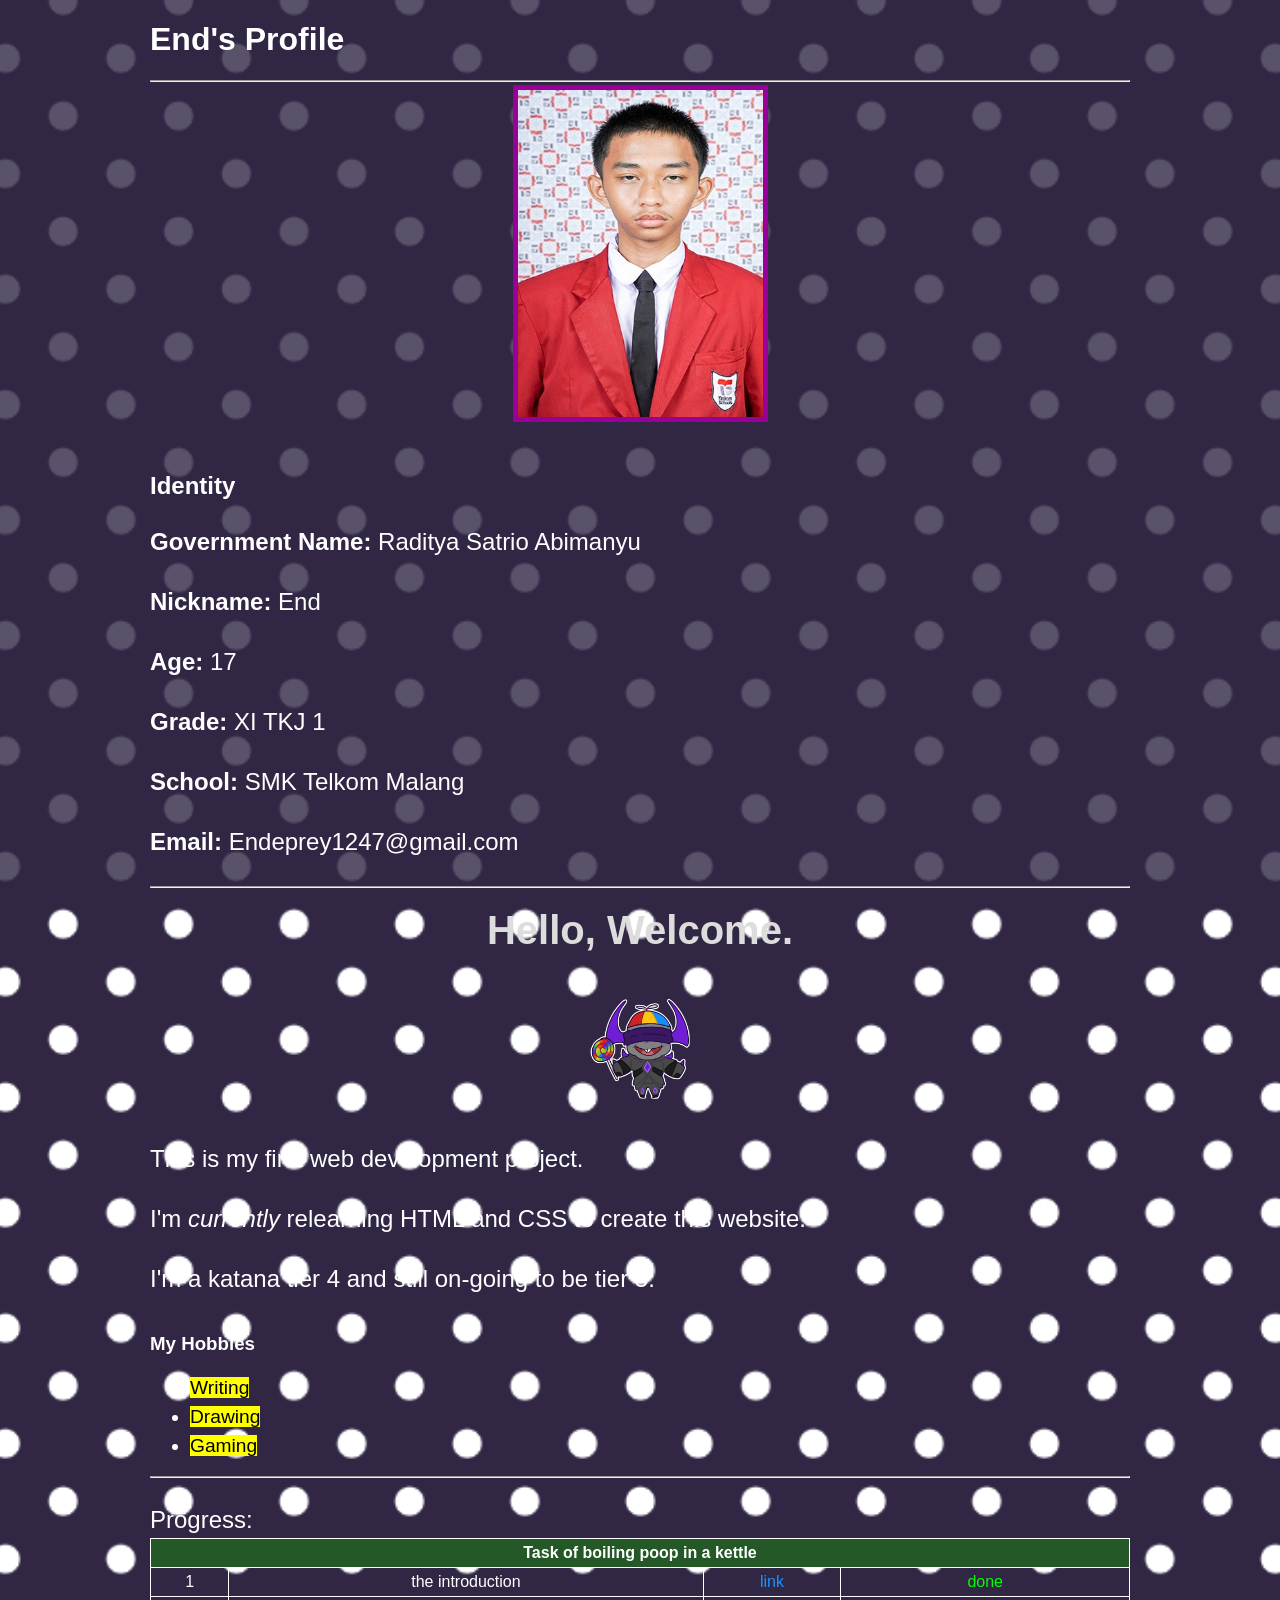
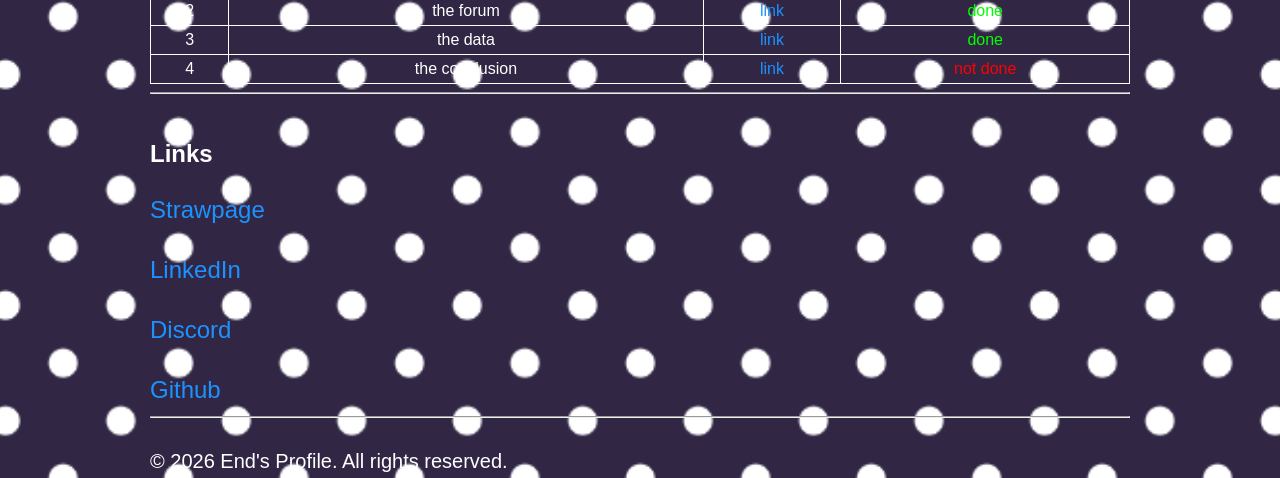
==== index.html @ 94b2f875 "modified:   form.html 	renamed:    Profile.png -> img/Profile.png 	renamed:    Sticker_melushay_Stup" ====
<!DOCTYPE html>
<html lang="en">
    <head>
        <meta charset="UTF-8">
        <meta name="viewport" content="width=device-width, initial-scale=1.0">
        <link rel="icon" href="Thieves_Den.ico" type="image/x-icon">
        <link rel="stylesheet" href="stylesheet.css">
        <title>Profile - End</title>
    </head>

    <body>
       <h1 class="main-title">End's Profile</h1>
        <hr>

        <!--photo (Display)-->
        <div>
            <img
            src=img/Profile.png
            alt="End's Profile Picture"
            id="pic"
            width="100px"
            
            >            
        </div>
        <br>
        <br>
        <!--Identity-->
        <h2 class="sub-title">Identity</h2>
        <p><strong>Government Name:</strong> Raditya Satrio Abimanyu</p>
        <p><strong>Nickname:</strong> End</p>
        <p><strong>Age:</strong> 17</p>
        <p><strong>Grade:</strong> XI TKJ 1</p>
        <p><strong>School:</strong> SMK Telkom Malang</p>
        <p><strong>Email:</strong> Endeprey1247@gmail.com</p>

        <br>
        <hr>
        <h1 id="main-title">Hello, Welcome.</h1>
        <br>
        <!-- a custom image -->
        <img src=img/Sticker_melushay_Stupidhammer.png alt="Chudhammer" style="display: block; margin: 0 auto; width: 100px; height: auto;">
        <br/>
        <p>This is my first web development project.</p>
        <p>I'm <em>currently</em> relearning HTML and CSS to create this website.</p>
        <p>I'm a katana tier 4 and still on-going to be tier 5.</p>
        <br/>
        <h3>My Hobbies</h3>
        <ul>
            <li><mark>Writing</mark></li>
            <li><mark>Drawing</mark></li>
            <li><mark>Gaming</mark></li>
        </ul>

        <hr>
        <p>Progress: </p>
        <table width="100%">
            <tr>
                <th colspan="4">Task of boiling poop in a kettle</th>
            </tr>
            <tr>
                <td>1</td>
                <td>the introduction</td>
                <td><a href="index.html" target="_blank">link</a></td>
                <td style="color: #0f0;">done</td>
            </tr>
            <tr>
                <td>2</td>
                <td>the forum</td>
                <td><a href="e2.html" target="_blank">link</a></td>
                <td style="color: #0f0;">done</td>
            </tr>
            <tr>
                <td>3</td>
                <td>the data</td>
                <td><a href="e3.html" target="_blank">link</a></td>
                <td style="color: #0f0;">done</td>
            </tr>
            <tr>
                <td>4</td>
                <td>the conclusion</td>
                <td><a href="form.html" target="_blank">link</a></td>
                <td style="color: #f00;">not done</td>
        </table>
        <hr>
        
        <!-- Add more content here as needed -->
        <!-- link -->
        <br>
        <h2 class="sub-title">Links</h2>
        <p><a href="https://endeprey1247.straw.page" target="_blank">Strawpage</a></p>
        <p><a href="https://www.linkedin.com/in/raditya-abimanyu-60684a320/" target="_blank">LinkedIn</a></p>
        <p><a href="https://discord.com/users/538911162952056833" target="_blank">Discord</a></p>
        <p><a href="https://github.com/Endeprey1247" target="_blank">Github</a></p>

        <!-- footer -->
        <hr>
        <footer>
            <p><small>&copy; 2026 End's Profile. All rights reserved.</small></p>
        </footer>
    </body>
</html>
---- stylesheet.css ----
:root {
    --primary-font-fam: "Gotham", Verdana, Arial, sans-serif;
    --prim-bg-color: #312745;
    --prim-bg-img: url(img/background.png);
}

body {
    font-family: var(--primary-font-fam);
    background-color: var(--prim-bg-color);
    background-image: var(--prim-bg-img);
    background-position: center;
    background-repeat: repeat;
    background-size: cover;
    color: #fff;

    margin-left: 50px;
    margin-right: 50px;
    padding-left: 100px;
    padding-right: 100px;
    margin-top: auto; margin-bottom: auto;
    padding-top: auto; padding-bottom: auto;
}

body::before {
    content: "";
    position: fixed;
    top: 0;
    left: 0;
    width: 100%;
    height: 100%;
    background-color: rgba(49, 39, 69, 0.8);
    z-index: -1;
}

a {
    color: rgb(29, 146, 255);
    text-decoration: none;
    transition: color 0.25s ease;
}

a:hover {
    color: rgb(25, 117, 203);
    text-decoration: underline;
    transition: color 0.25s ease;
}

a:active {
    color: rgb(20, 92, 160);
    text-decoration: underline;
    transition: color 0.25s ease;
}

a:visited {
    color: #808;
    text-decoration: none;
}

a:hover:visited {
    color: #909;
    text-decoration: underline;
}

a:active:visited {
    color: #707;
    text-decoration: underline;
}

p {
    font-size: 1.5em;
    line-height: 1.5;
    margin-bottom: auto;
}

li {
    font-size: 1.2em;
    line-height: 1.5;
    margin-bottom: auto;
}

#main-title {
    font-size: 2.5em;
    color: #ddd;
    text-align: center;
    margin-top: 20px;
}

#sub-title {
    font-size: 2em;
    color: #ddd;
    text-align: center;
    margin-top: 20px;
    text-shadow: 2px 2px 4px #000;
}

#pic {
    display: flex;
    flex-wrap: wrap;
    justify-content: left;
    margin-left: auto;
    margin-right: auto;
    height: auto;
    width: 25%;
    outline: 5px solid #909;
}

table, th, td {
    border: 1px solid #fff;
    border-collapse: collapse;
}

th, td {
    padding: 5px;
    text-align: center;
}

th {
    background-color: #255827;
}

form {
    
}
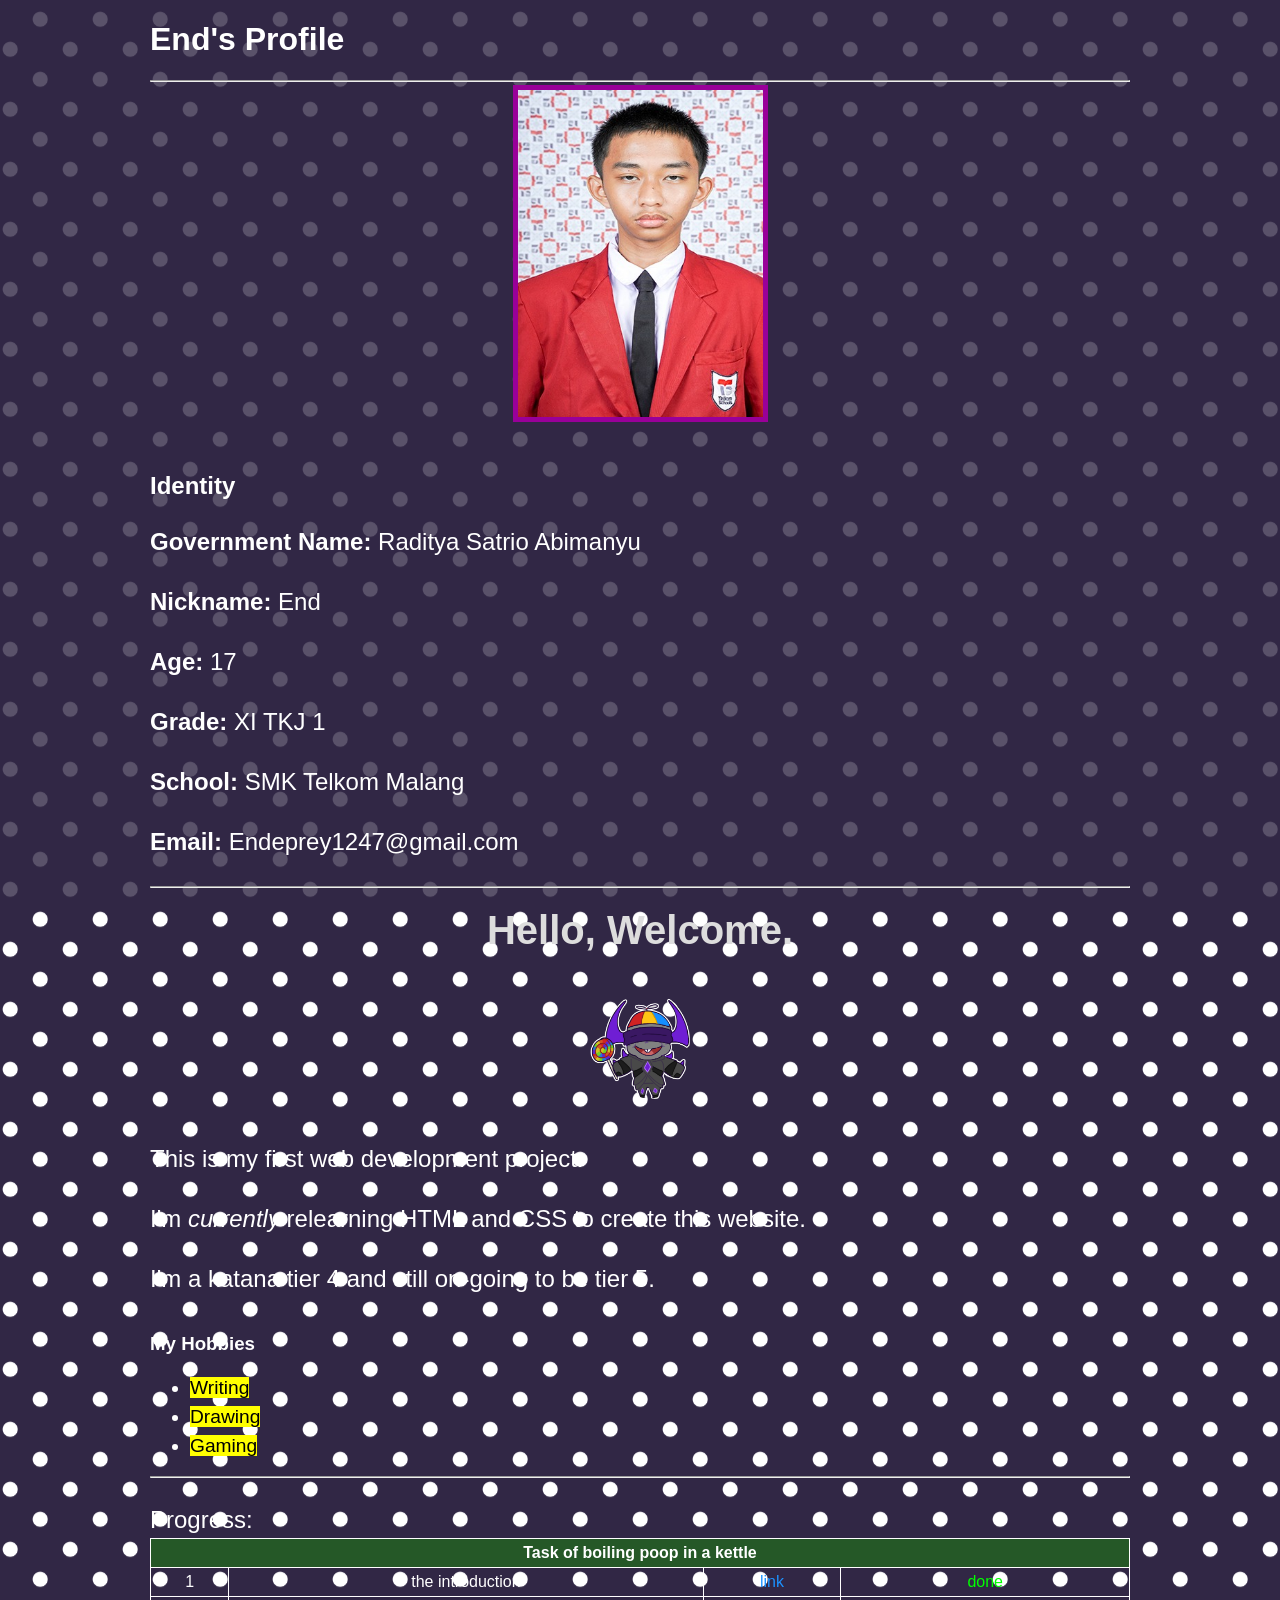
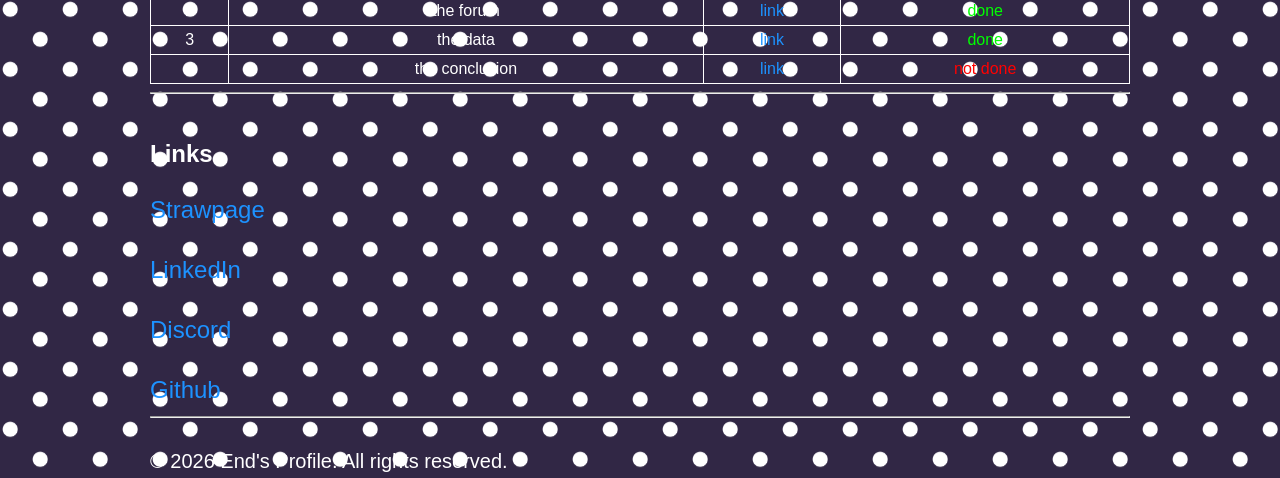
==== commit a4e80288: "modified:   index.html 	modified:   stylesheet.css" ====
--- a/index.html
+++ b/index.html
@@ -18,8 +18,8 @@
             src=img/Profile.png
             alt="End's Profile Picture"
             id="pic"
-            width="100px"
-            
+            width="25%"
+            height="25%"
             >            
         </div>
         <br>
--- a/stylesheet.css
+++ b/stylesheet.css
@@ -10,7 +10,6 @@
     background-image: var(--prim-bg-img);
     background-position: center;
     background-repeat: repeat;
-    background-size: cover;
     color: #fff;
 
     margin-left: 50px;
@@ -96,10 +95,7 @@
     display: flex;
     flex-wrap: wrap;
     justify-content: left;
-    margin-left: auto;
-    margin-right: auto;
-    height: auto;
-    width: 25%;
+    margin: auto;
     outline: 5px solid #909;
 }
 
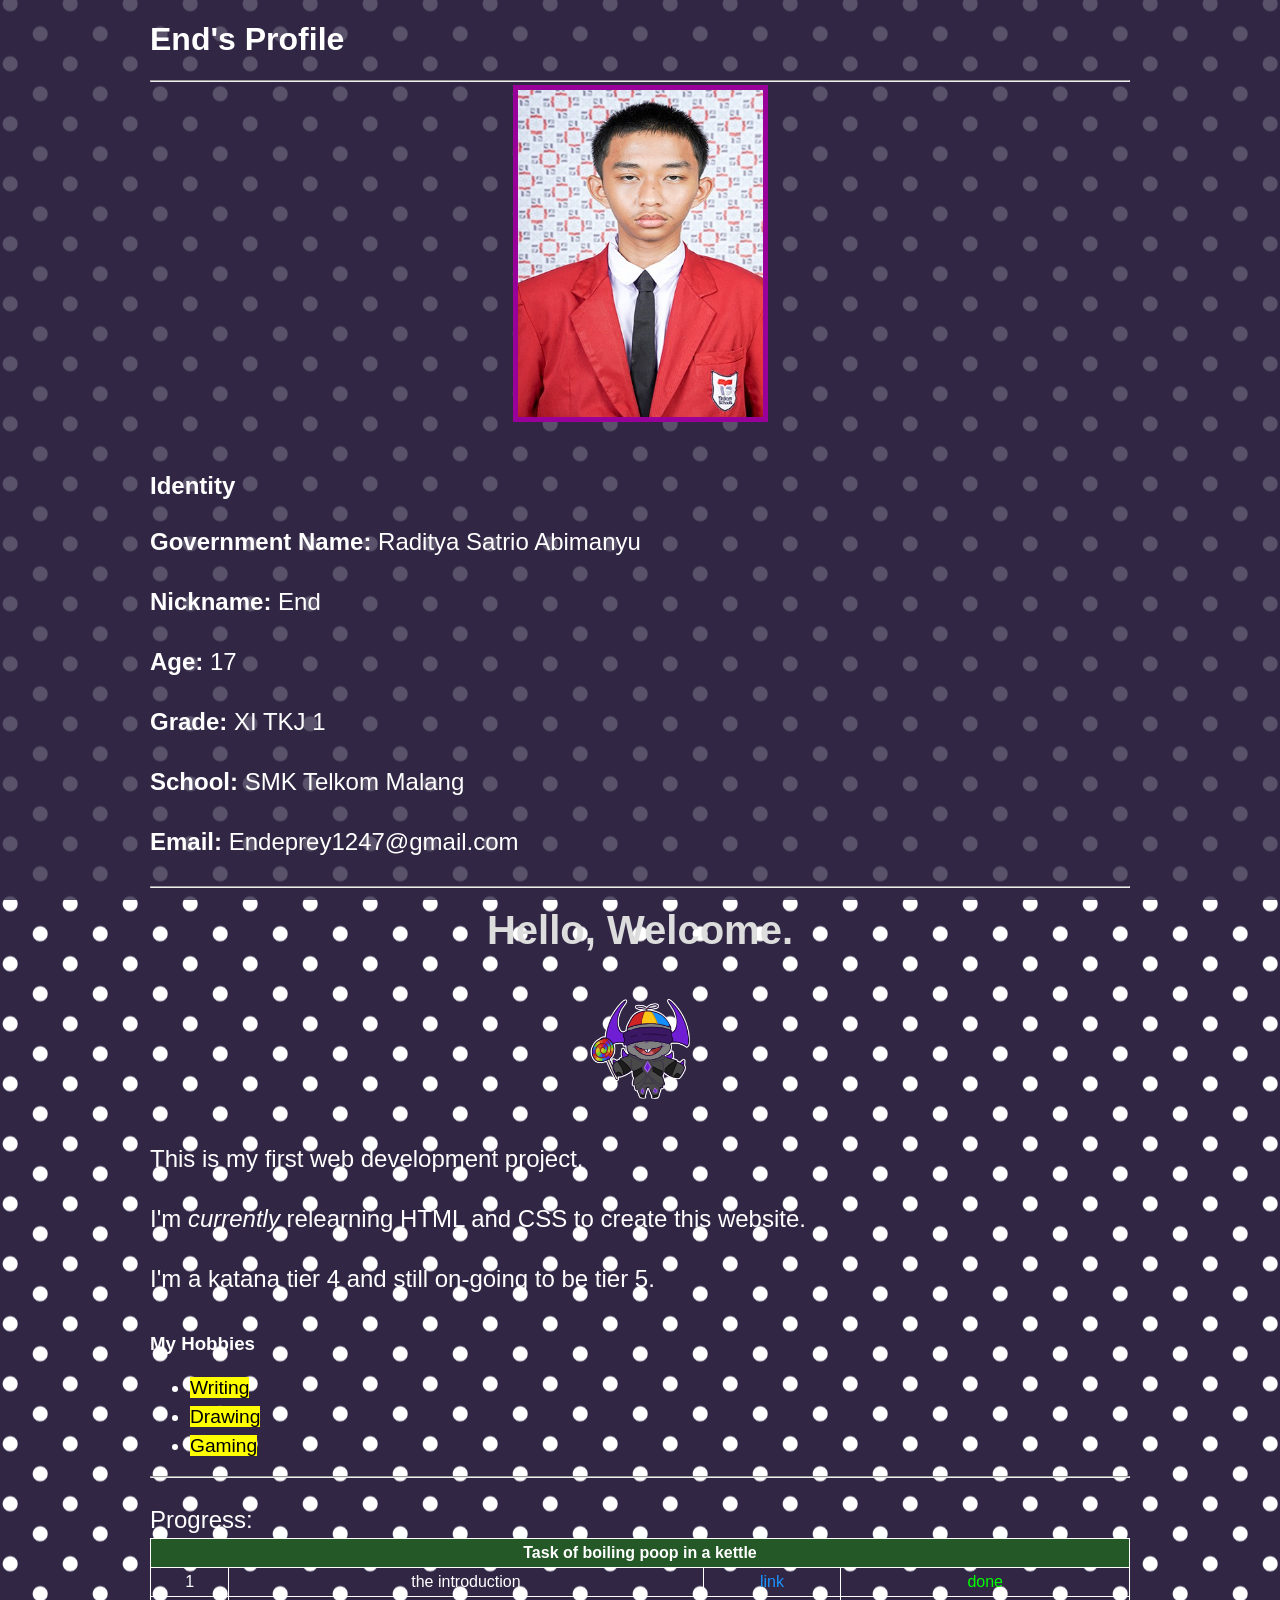
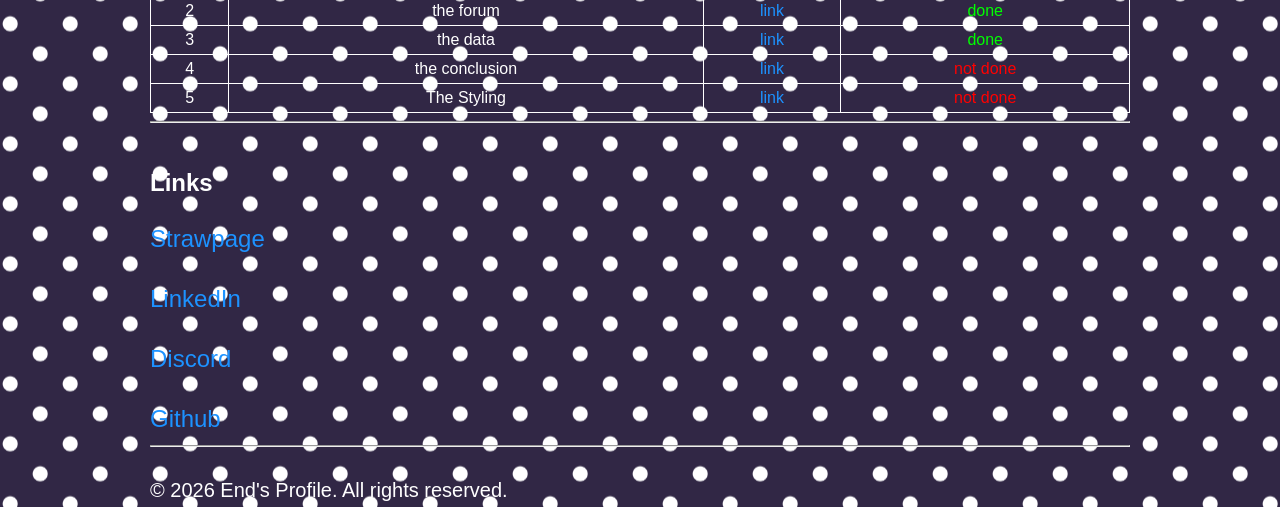
==== commit 3d35b915: "new file:   css/style1.css 	modified:   e2.html 	modified:   e3.html 	new file:   e4.html 	modified:" ====
--- a/index.html
+++ b/index.html
@@ -3,7 +3,7 @@
     <head>
         <meta charset="UTF-8">
         <meta name="viewport" content="width=device-width, initial-scale=1.0">
-        <link rel="icon" href="Thieves_Den.ico" type="image/x-icon">
+        <link rel="icon" href="miscellaneous/Thieves_Den.ico" type="image/x-icon">
         <link rel="stylesheet" href="stylesheet.css">
         <title>Profile - End</title>
     </head>
@@ -80,6 +80,12 @@
                 <td>the conclusion</td>
                 <td><a href="form.html" target="_blank">link</a></td>
                 <td style="color: #f00;">not done</td>
+            <tr>
+                <td>5</td>
+                <td>The Styling</td>
+                <td><a href="e4.html" target="_blank">link</a></td>
+                <td style="color: #f00;">not done</td>
+            </tr>
         </table>
         <hr>
         
--- a/stylesheet.css
+++ b/stylesheet.css
@@ -17,7 +17,6 @@
     padding-left: 100px;
     padding-right: 100px;
     margin-top: auto; margin-bottom: auto;
-    padding-top: auto; padding-bottom: auto;
 }
 
 body::before {
@@ -114,5 +113,24 @@
 }
 
 form {
-    
+    display: flex;
+    flex-wrap: wrap;
+    flex-direction: column;
+    align-content: center;
+    align-items: normal;
+}
+
+input:is([type='text'], [type="email"], [type='password'], [type='number']) {
+    padding: 5px;
+    border: 3px solid rgb(70, 37, 70);
+    border-radius: 7px;
+    font-family: var(--primary-font-fam);
+    width: 25%;
+    transition: background-color .2s ease-in-out;
+}
+
+input:is([type='text'], [type="email"], [type='password'], [type='number']):focus {
+    border: 3px solid rgb(104, 56, 104);
+    background-color: #ccc;
+    color: white;   
 }
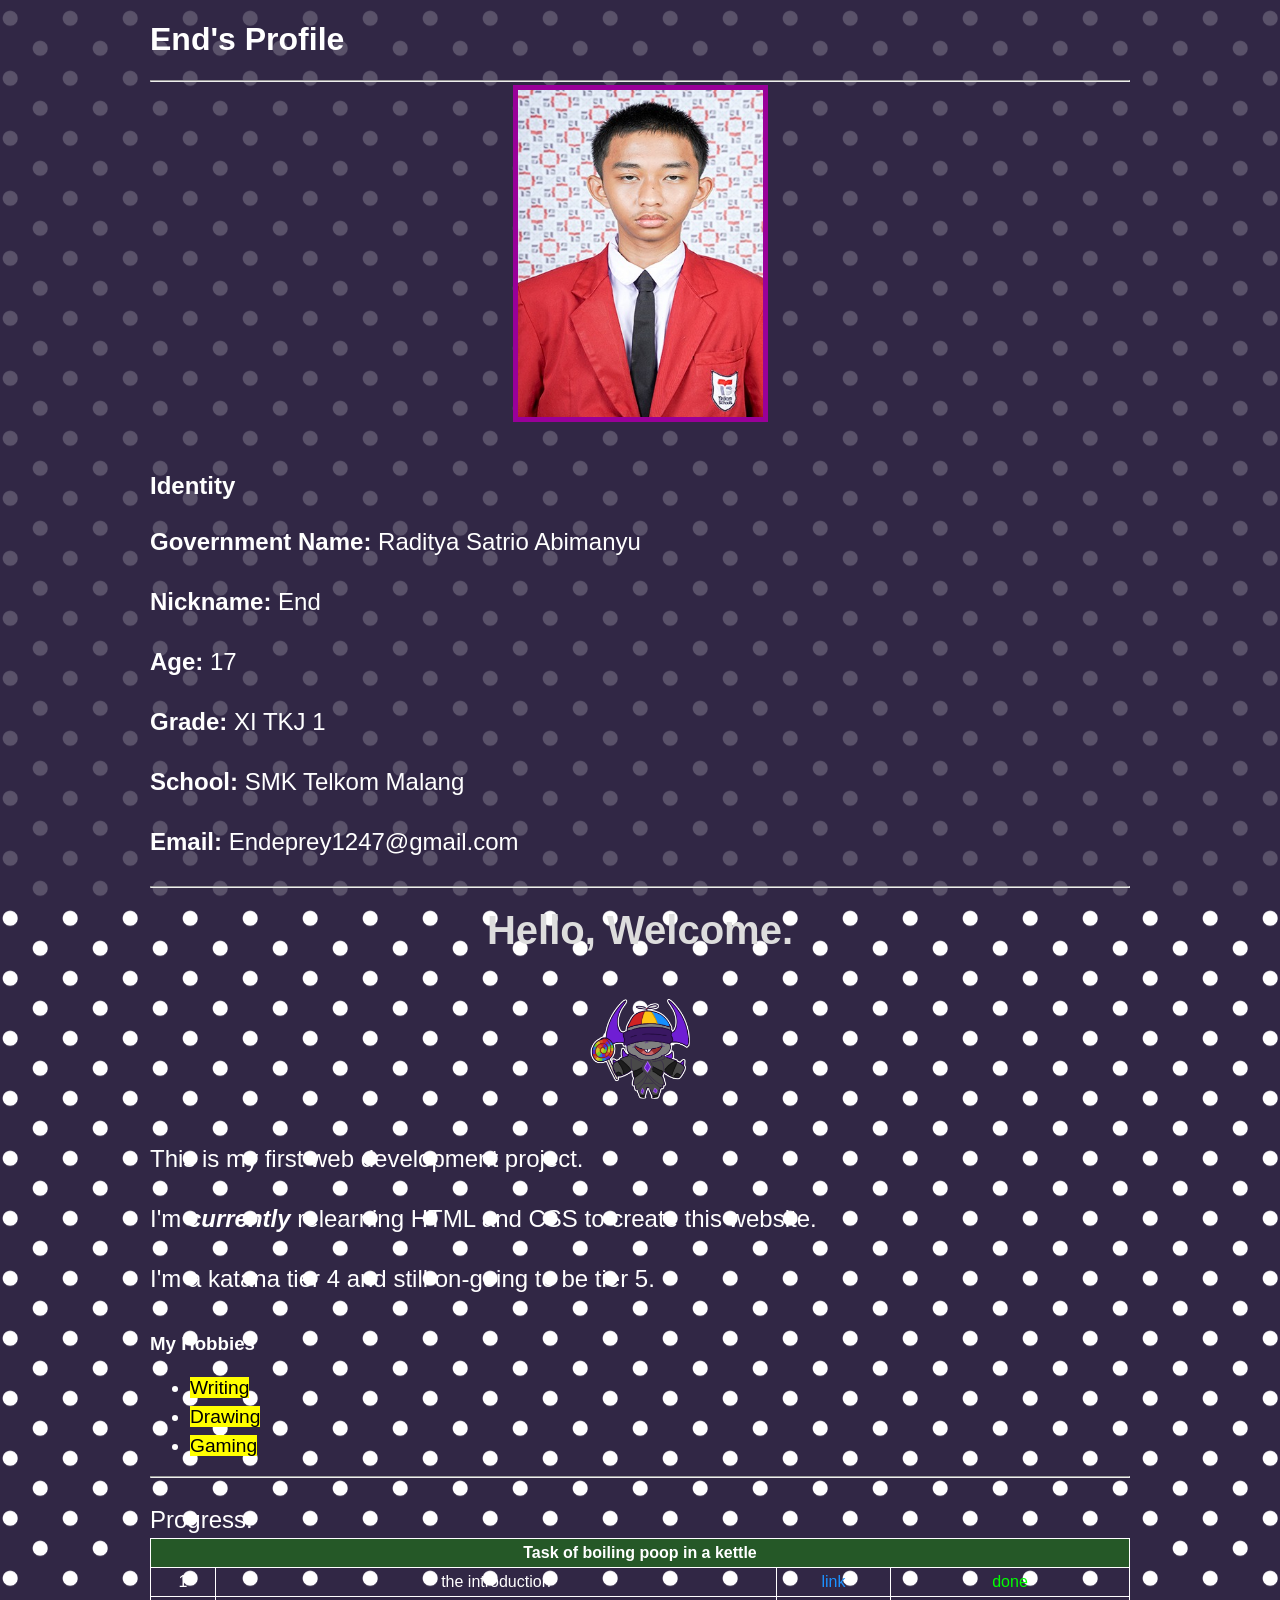
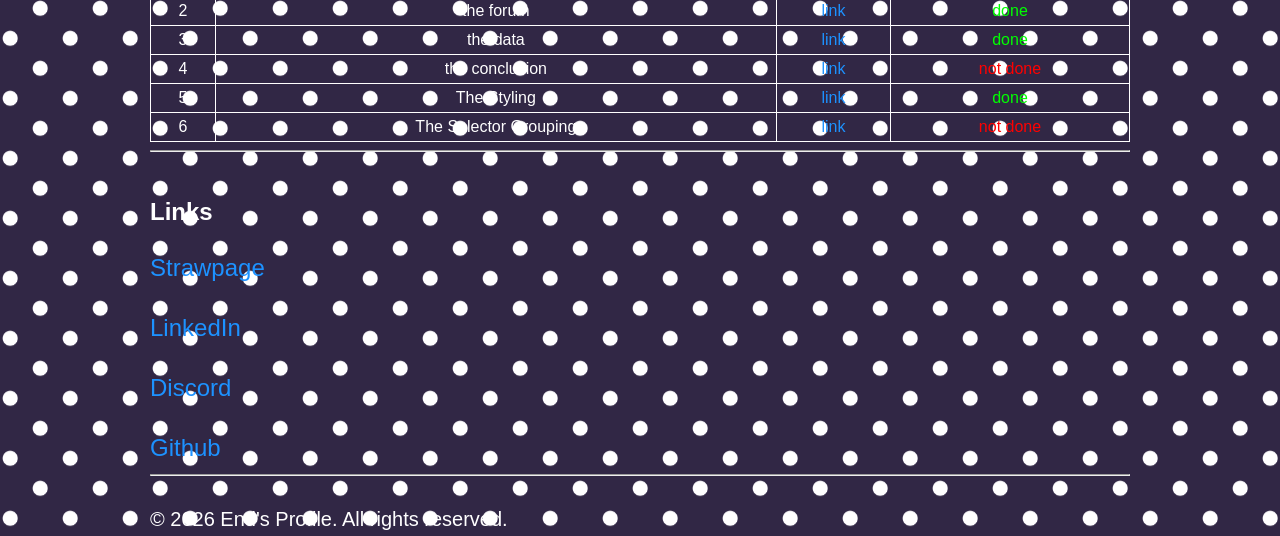
==== commit 5785b10c: "renamed:    stylesheet.css -> css/stylesheet.css 	renamed:    e2.html -> html/e2.html 	renamed:    e" ====
--- a/index.html
+++ b/index.html
@@ -4,7 +4,7 @@
         <meta charset="UTF-8">
         <meta name="viewport" content="width=device-width, initial-scale=1.0">
         <link rel="icon" href="miscellaneous/Thieves_Den.ico" type="image/x-icon">
-        <link rel="stylesheet" href="stylesheet.css">
+        <link rel="stylesheet" href="css/stylesheet.css">
         <title>Profile - End</title>
     </head>
 
@@ -66,24 +66,30 @@
             <tr>
                 <td>2</td>
                 <td>the forum</td>
-                <td><a href="e2.html" target="_blank">link</a></td>
+                <td><a href="html/e2.html" target="_blank">link</a></td>
                 <td style="color: #0f0;">done</td>
             </tr>
             <tr>
                 <td>3</td>
                 <td>the data</td>
-                <td><a href="e3.html" target="_blank">link</a></td>
+                <td><a href="/html/e3.html" target="_blank">link</a></td>
                 <td style="color: #0f0;">done</td>
             </tr>
             <tr>
                 <td>4</td>
                 <td>the conclusion</td>
-                <td><a href="form.html" target="_blank">link</a></td>
+                <td><a href="/html/form.html" target="_blank">link</a></td>
                 <td style="color: #f00;">not done</td>
             <tr>
                 <td>5</td>
                 <td>The Styling</td>
-                <td><a href="e4.html" target="_blank">link</a></td>
+                <td><a href="html/e4.html" target="_blank">link</a></td>
+                <td style="color: #0f0;">done</td>
+            </tr>
+            <tr>
+                <td>6</td>
+                <td>The Selector Grouping</td>
+                <td><a href="html/e5.html" target="_blank">link</a></td>
                 <td style="color: #f00;">not done</td>
             </tr>
         </table>
--- a/css/stylesheet.css
+++ b/css/stylesheet.css
@@ -0,0 +1,154 @@
+:root {
+    --primary-font-fam: "Gotham", Verdana, Arial, sans-serif;
+    --primary-font-weight: bold;
+    --prim-bg-color: #312745;
+    --prim-bg-img: url(../img/background.png);
+    --text-size-paragraph: 1.5em;
+    --line-height: 1.5;
+}
+
+body {
+    font-family: var(--primary-font-fam);
+    background-color: var(--prim-bg-color);
+    background-image: var(--prim-bg-img);
+    background-position: center;
+    background-repeat: repeat;
+    color: #fff;
+
+    margin-left: 50px;
+    margin-right: 50px;
+    padding-left: 100px;
+    padding-right: 100px;
+    margin-top: auto; margin-bottom: auto;
+}
+
+body::before {
+    content: "";
+    position: fixed;
+    top: 0;
+    left: 0;
+    width: 100%;
+    height: 100%;
+    background-color: rgba(49, 39, 69, 0.8);
+    z-index: -1;
+}
+
+a {
+    color: rgb(29, 146, 255);
+    text-decoration: none;
+    transition: color 0.25s ease;
+}
+
+a:hover {
+    color: rgb(25, 117, 203);
+    text-decoration: underline;
+    transition: color 0.25s ease;
+}
+
+a:active {
+    color: rgb(20, 92, 160);
+    text-decoration: underline;
+    transition: color 0.25s ease;
+}
+
+a:visited {
+    color: #808;
+    text-decoration: none;
+}
+
+a:hover:visited {
+    color: #909;
+    text-decoration: underline;
+}
+
+a:active:visited {
+    color: #707;
+    text-decoration: underline;
+}
+
+p {
+    font-size: var(--text-size-paragraph);
+    line-height: var(--line-height);
+    margin-bottom: auto;
+}
+
+span {
+    font-size: var(--text-size-paragraph);
+    line-height: var(--line-height);
+    margin-bottom: auto;
+}
+
+em {
+    font-family: var(--primary-font-fam);
+    font-weight: bold;
+}
+
+strong {
+    font-family: var(--primary-font-fam);
+}
+
+li {
+    font-size: 1.2em;
+    line-height: 1.5;
+    margin-bottom: auto;
+}
+
+#main-title {
+    font-size: 2.5em;
+    color: #ddd;
+    text-align: center;
+    margin-top: 20px;
+}
+
+#sub-title {
+    font-size: 2em;
+    color: #ddd;
+    text-align: center;
+    margin-top: 20px;
+    text-shadow: 2px 2px 4px #000;
+}
+
+#pic {
+    display: flex;
+    flex-wrap: wrap;
+    justify-content: left;
+    margin: auto;
+    outline: 5px solid #909;
+}
+
+table, th, td {
+    border: 1px solid #fff;
+    border-collapse: collapse;
+}
+
+th, td {
+    padding: 5px;
+    text-align: center;
+}
+
+th {
+    background-color: #255827;
+}
+
+form {
+    display: flex;
+    flex-wrap: wrap;
+    flex-direction: column;
+    align-content: center;
+    align-items: normal;
+}
+
+input:is([type='text'], [type="email"], [type='password'], [type='number']) {
+    padding: 5px;
+    border: 3px solid rgb(70, 37, 70);
+    border-radius: 7px;
+    font-family: var(--primary-font-fam);
+    width: 25%;
+    transition: background-color .2s ease-in-out;
+}
+
+input:is([type='text'], [type="email"], [type='password'], [type='number']):focus {
+    border: 3px solid rgb(104, 56, 104);
+    background-color: #ccc;
+    color: white;   
+}
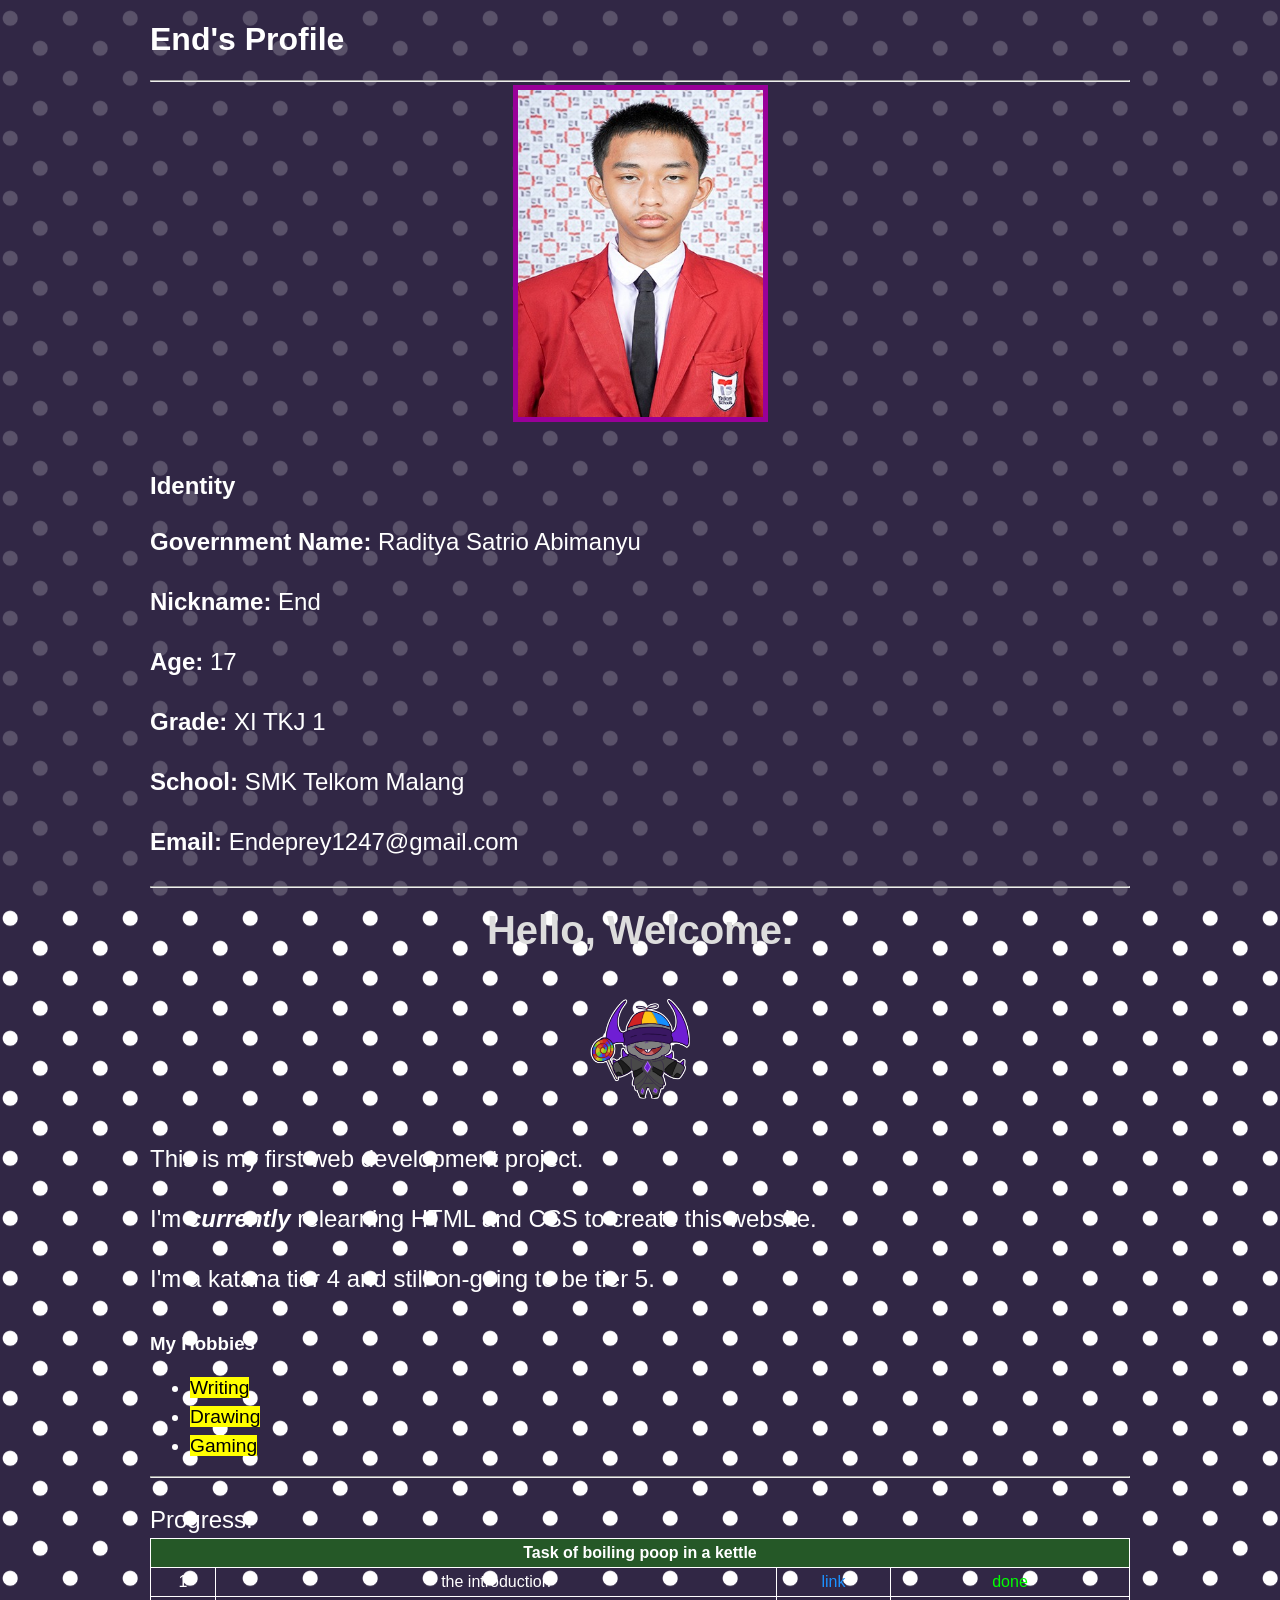
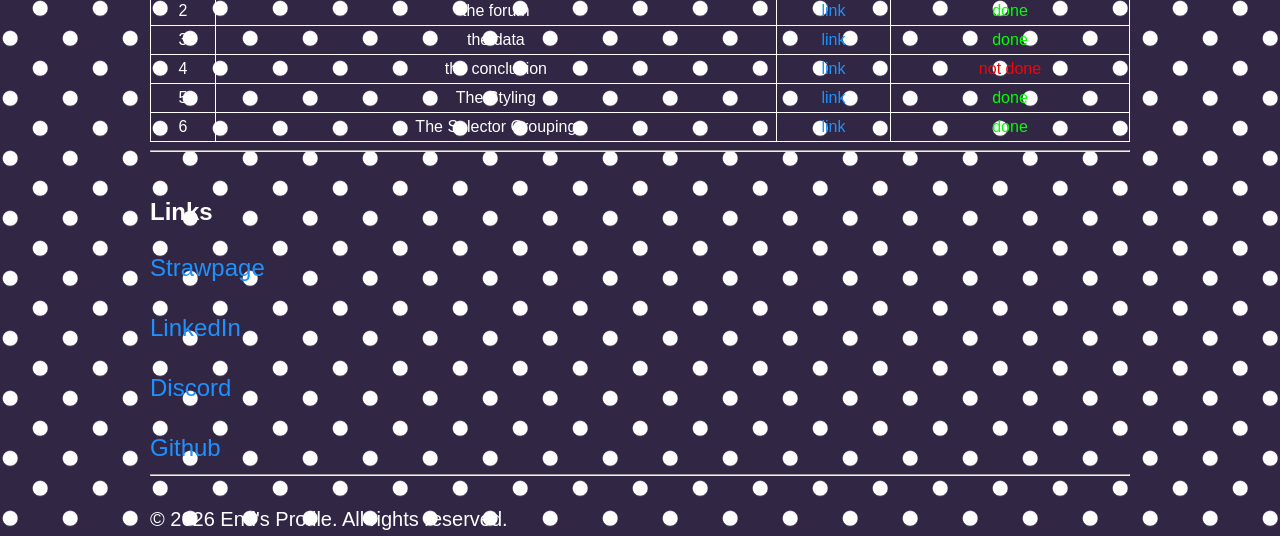
==== commit f1843309: "new file:   css/style3.css 	new file:   html/e6.html 	modified:   index.html" ====
--- a/index.html
+++ b/index.html
@@ -90,7 +90,7 @@
                 <td>6</td>
                 <td>The Selector Grouping</td>
                 <td><a href="html/e5.html" target="_blank">link</a></td>
-                <td style="color: #f00;">not done</td>
+                <td style="color: #0f0;">done</td>
             </tr>
         </table>
         <hr>
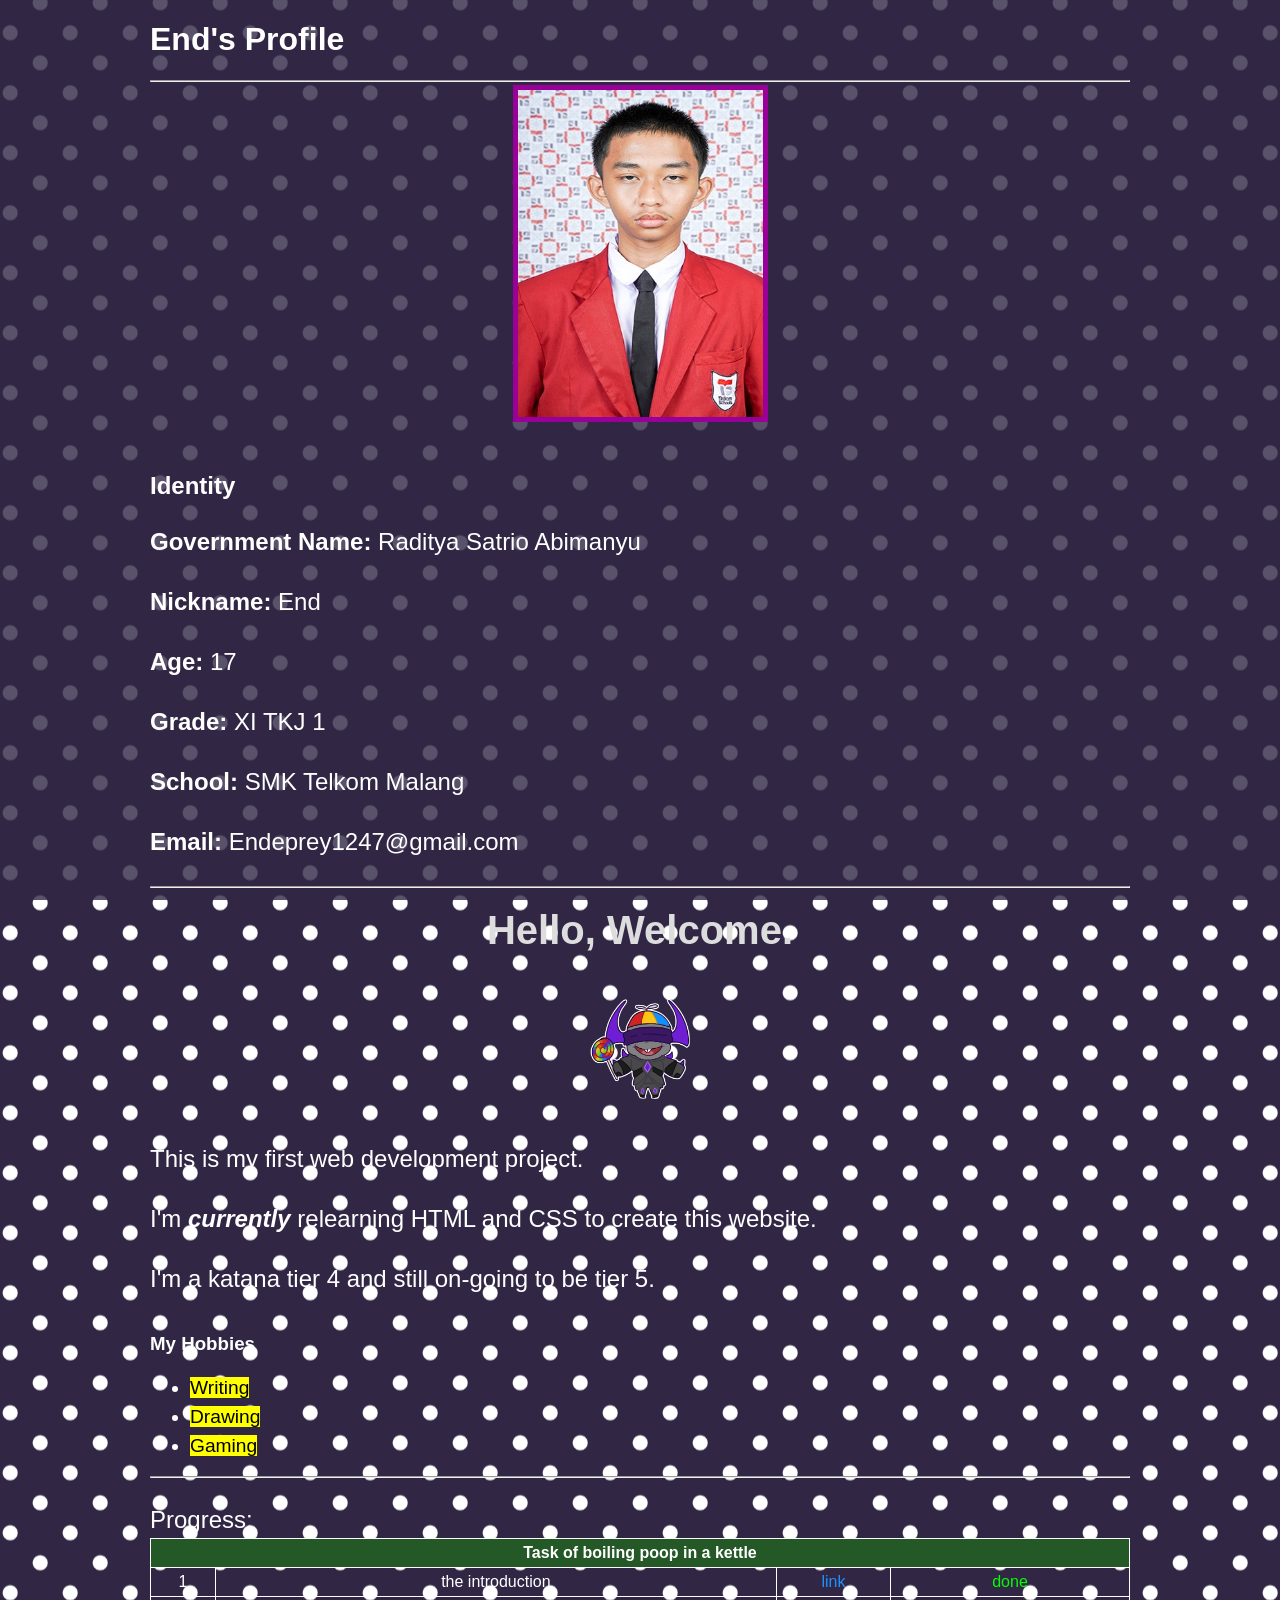
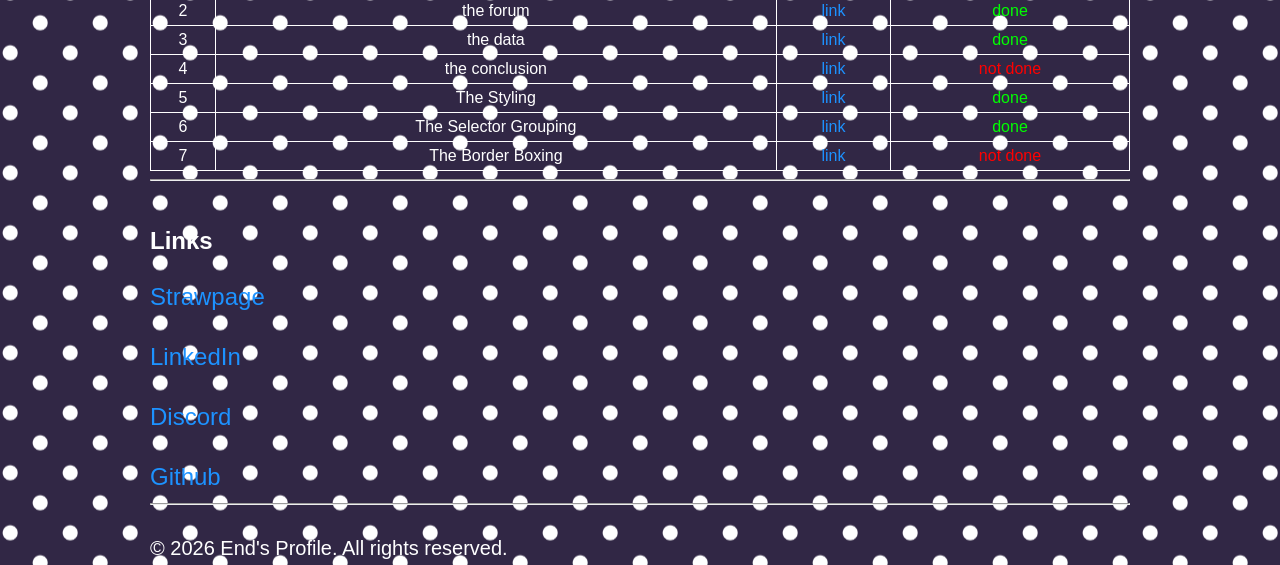
==== commit 1e6826e5: "modified:   index.html" ====
--- a/index.html
+++ b/index.html
@@ -92,6 +92,12 @@
                 <td><a href="html/e5.html" target="_blank">link</a></td>
                 <td style="color: #0f0;">done</td>
             </tr>
+            <tr>
+                <td>7</td>
+                <td>The Border Boxing</td>
+                <td><a href="html/e6.html" target="_blank">link</a></td>
+                <td style="color: #f00;">not done</td>
+            </tr>
         </table>
         <hr>
         
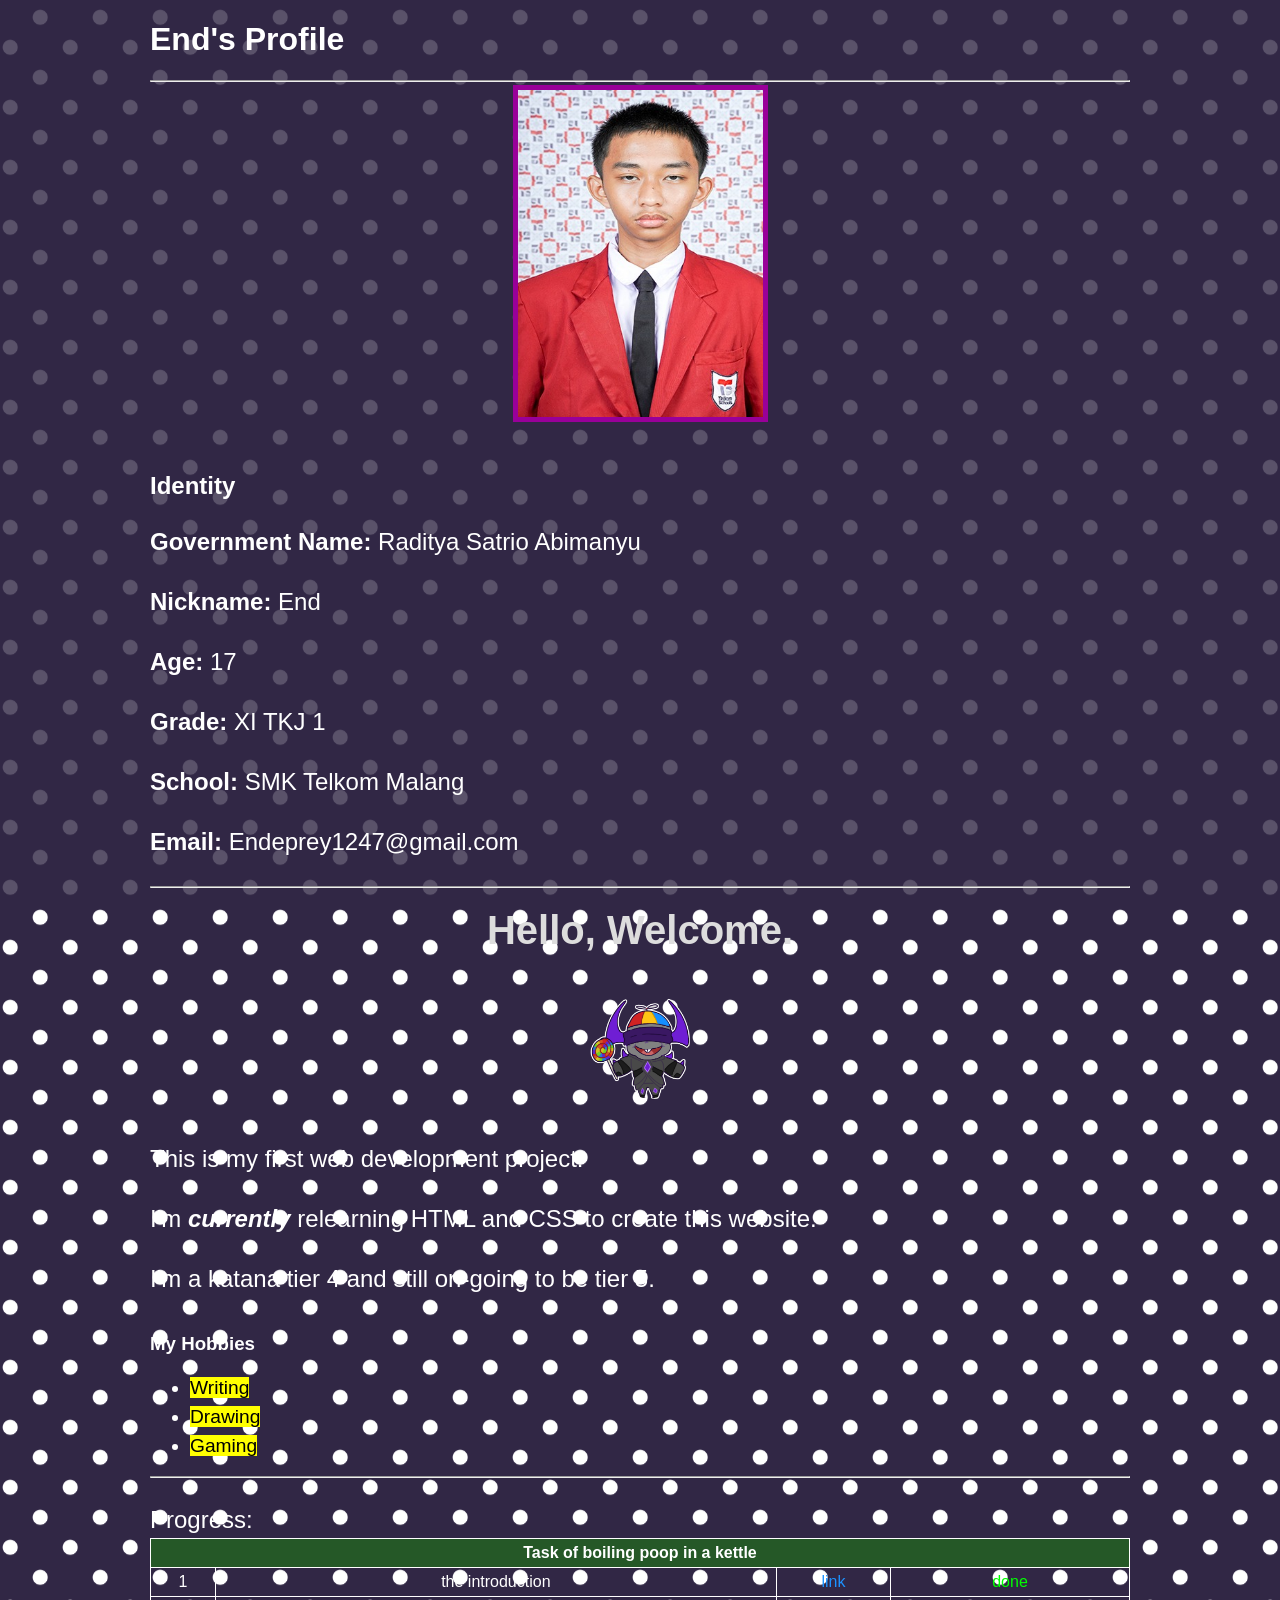
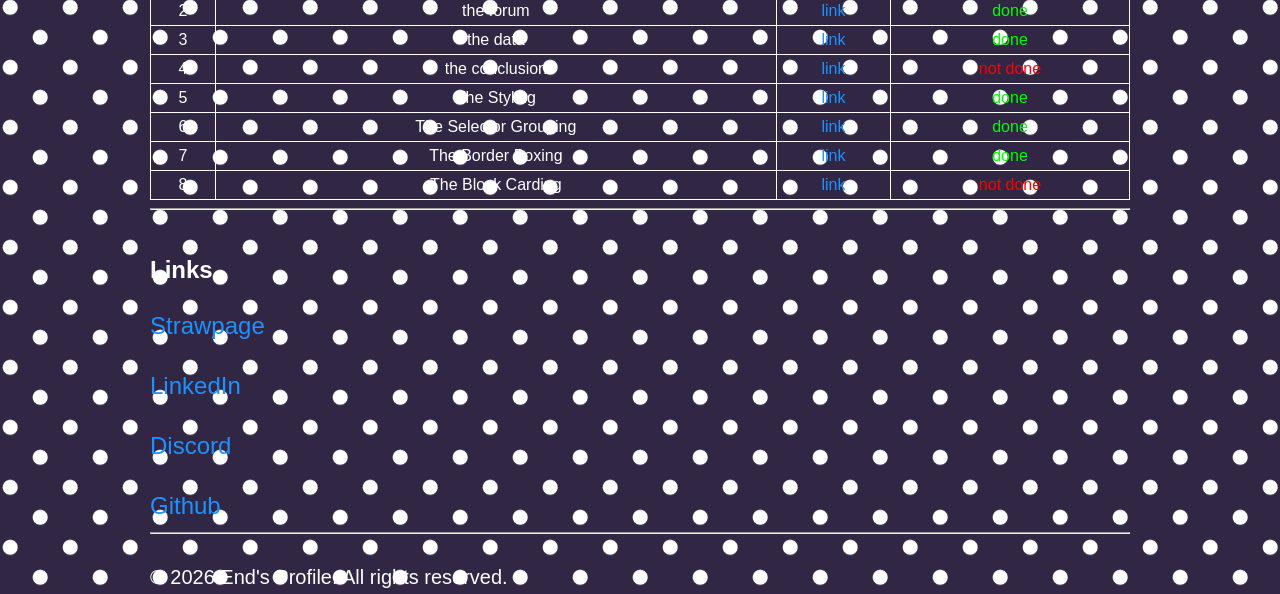
==== commit 3882ca15: "modified:   html/e7.html 	modified:   index.html" ====
--- a/index.html
+++ b/index.html
@@ -96,6 +96,12 @@
                 <td>7</td>
                 <td>The Border Boxing</td>
                 <td><a href="html/e6.html" target="_blank">link</a></td>
+                <td style="color: #0f0;">done</td>
+            </tr>
+            <tr>
+                <td>8</td>
+                <td>The Block Carding</td>
+                <td><a href="html/e7.html" target="_blank">link</a></td>
                 <td style="color: #f00;">not done</td>
             </tr>
         </table>
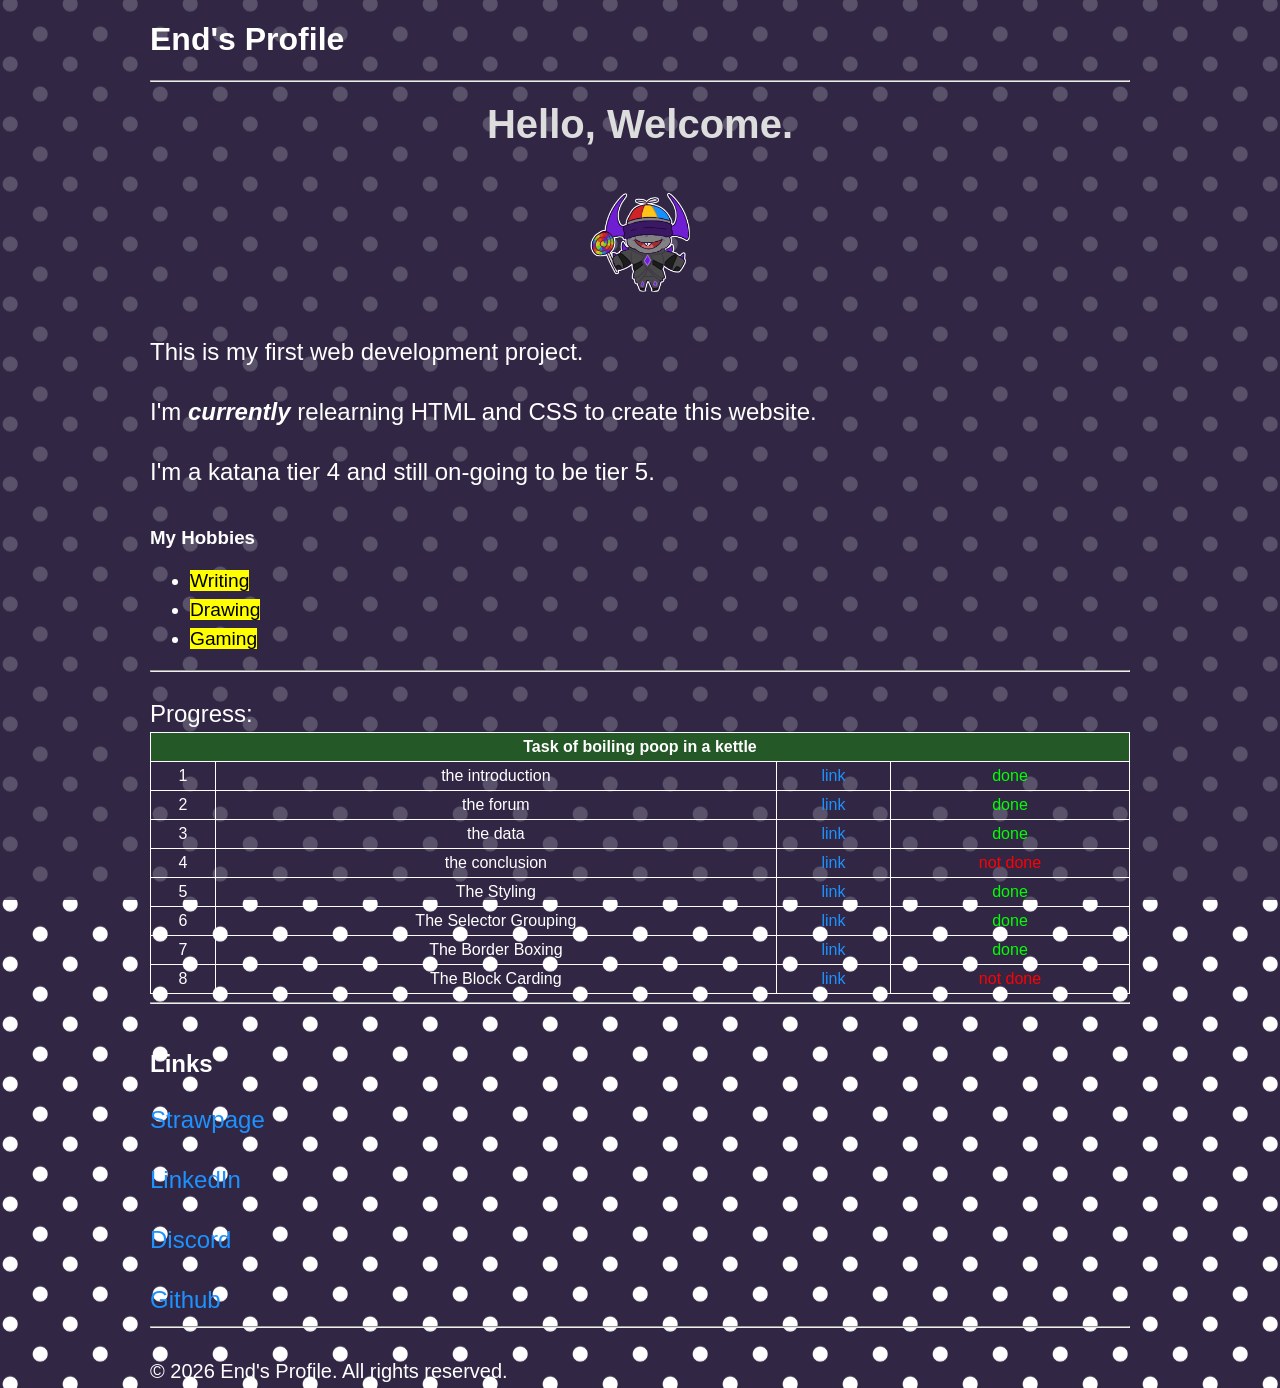
==== commit 996c81fc: "remodified e7" ====
--- a/index.html
+++ b/index.html
@@ -13,28 +13,6 @@
         <hr>
 
         <!--photo (Display)-->
-        <div>
-            <img
-            src=img/Profile.png
-            alt="End's Profile Picture"
-            id="pic"
-            width="25%"
-            height="25%"
-            >            
-        </div>
-        <br>
-        <br>
-        <!--Identity-->
-        <h2 class="sub-title">Identity</h2>
-        <p><strong>Government Name:</strong> Raditya Satrio Abimanyu</p>
-        <p><strong>Nickname:</strong> End</p>
-        <p><strong>Age:</strong> 17</p>
-        <p><strong>Grade:</strong> XI TKJ 1</p>
-        <p><strong>School:</strong> SMK Telkom Malang</p>
-        <p><strong>Email:</strong> Endeprey1247@gmail.com</p>
-
-        <br>
-        <hr>
         <h1 id="main-title">Hello, Welcome.</h1>
         <br>
         <!-- a custom image -->
